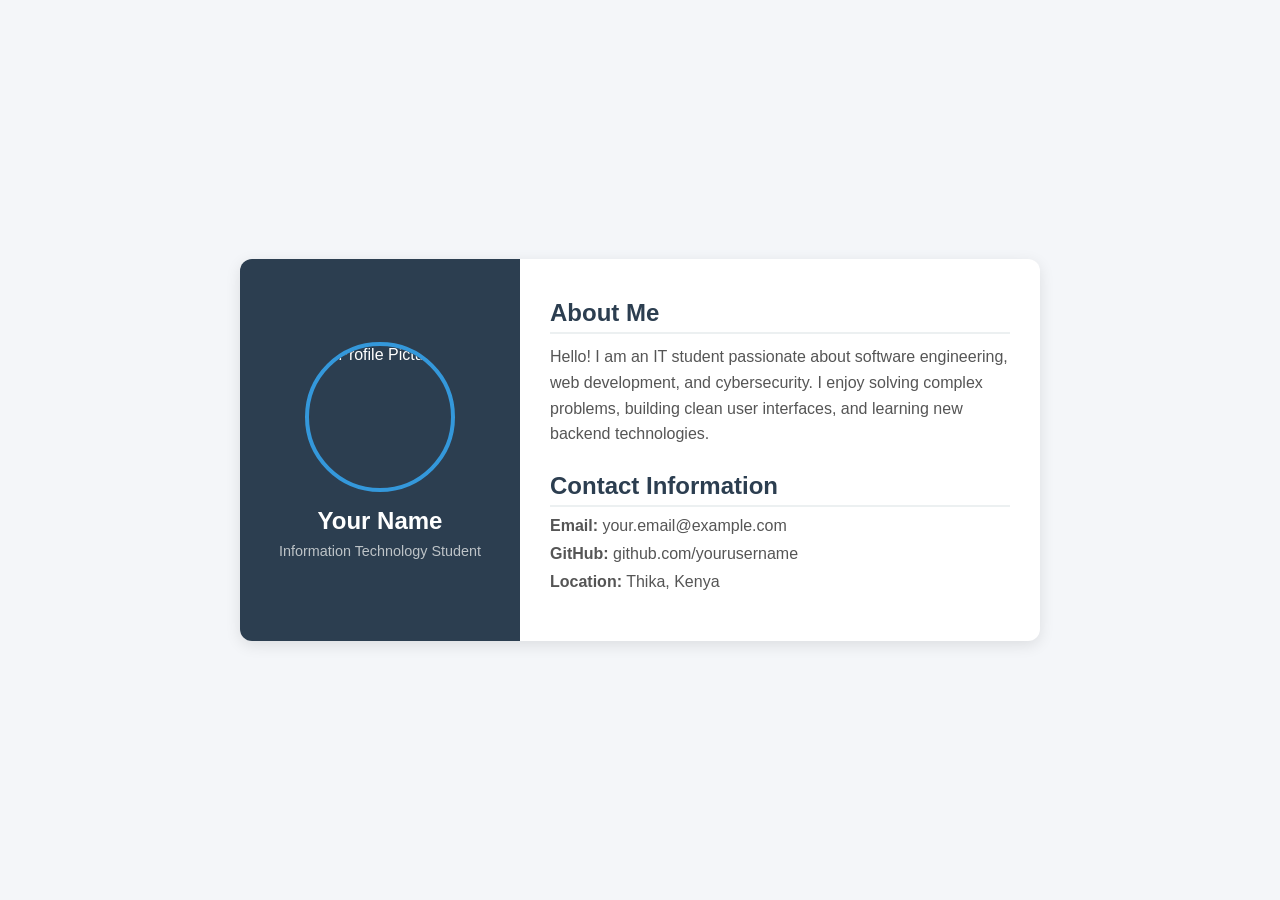
==== BIT3208-Week8-Task1/index.html @ 270de91a "Add Week 8 Responsive Personal Profile and Product Showcase tasks" ====
<!DOCTYPE html>
<html lang="en">
<head>
    <meta charset="UTF-8">
    <meta name="viewport" content="width=device-width, initial-scale=1.0">
    <title>Personal Profile</title>
    <link rel="stylesheet" href="style.css">
</head>
<body>

    <div class="profile-container">
        <div class="profile-sidebar">
            <img src="https://via.placeholder.com/180" alt="Profile Picture" class="profile-img">
            <h1>Your Name</h1>
            <p class="tagline">Information Technology Student</p>
        </div>

        <div class="profile-content">
            <section class="about-section">
                <h2>About Me</h2>
                <p>Hello! I am an IT student passionate about software engineering, web development, and cybersecurity. I enjoy solving complex problems, building clean user interfaces, and learning new backend technologies.</p>
            </section>

            <section class="contact-section">
                <h2>Contact Information</h2>
                <ul class="contact-list">
                    <li><strong>Email:</strong> your.email@example.com</li>
                    <li><strong>GitHub:</strong> github.com/yourusername</li>
                    <li><strong>Location:</strong> Thika, Kenya</li>
                </ul>
            </section>
        </div>
    </div>

</body>
</html>
---- BIT3208-Week8-Task1/style.css ----
/* Reset & Base Styles */
* {
    margin: 0;
    padding: 0;
    box-sizing: border-box;
    font-family: 'Segoe UI', Tahoma, Geneva, Verdana, sans-serif;
}

body {
    background-color: #f4f6f9;
    display: flex;
    justify-content: center;
    align-items: center;
    min-height: 100vh;
    padding: 20px;
}

/* Core Container - Mobile First (Stacked layout) */
.profile-container {
    background-color: #ffffff;
    width: 100%;
    max-width: 800px;
    border-radius: 12px;
    box-shadow: 0 4px 15px rgba(0, 0, 0, 0.1);
    display: flex;
    flex-direction: column; /* Stacked on mobile */
    overflow: hidden;
}

/* Sidebar styling */
.profile-sidebar {
    background-color: #2c3e50;
    color: #ffffff;
    padding: 40px 20px;
    display: flex;
    flex-direction: column;
    align-items: center;
    text-align: center;
}

/* Responsive Image Rule */
.profile-img {
    width: 150px;
    height: 150px;
    max-width: 100%; /* Prevents stretching */
    border-radius: 50%;
    border: 4px solid #3498db;
    object-fit: cover;
    margin-bottom: 15px;
}

.profile-sidebar h1 {
    font-size: 1.5rem;
    margin-bottom: 8px;
}

.profile-sidebar .tagline {
    font-size: 0.9rem;
    color: #bdc3c7;
}

/* Content Panel styling */
.profile-content {
    padding: 40px 30px;
    display: flex;
    flex-direction: column;
    gap: 25px;
}

.profile-content h2 {
    color: #2c3e50;
    margin-bottom: 10px;
    border-bottom: 2px solid #ecf0f1;
    padding-bottom: 5px;
}

.profile-content p {
    color: #555;
    line-height: 1.6;
}

.contact-list {
    list-style: none;
}

.contact-list li {
    margin-bottom: 10px;
    color: #555;
}

/* Media Query for Desktop Views */
@media (min-width: 768px) {
    .profile-container {
        flex-direction: row; /* Switch layout to side-by-side */
    }

    .profile-sidebar {
        width: 35%; /* Fixed ratio for desktop */
        justify-content: center;
    }

    .profile-content {
        width: 65%;
    }
}
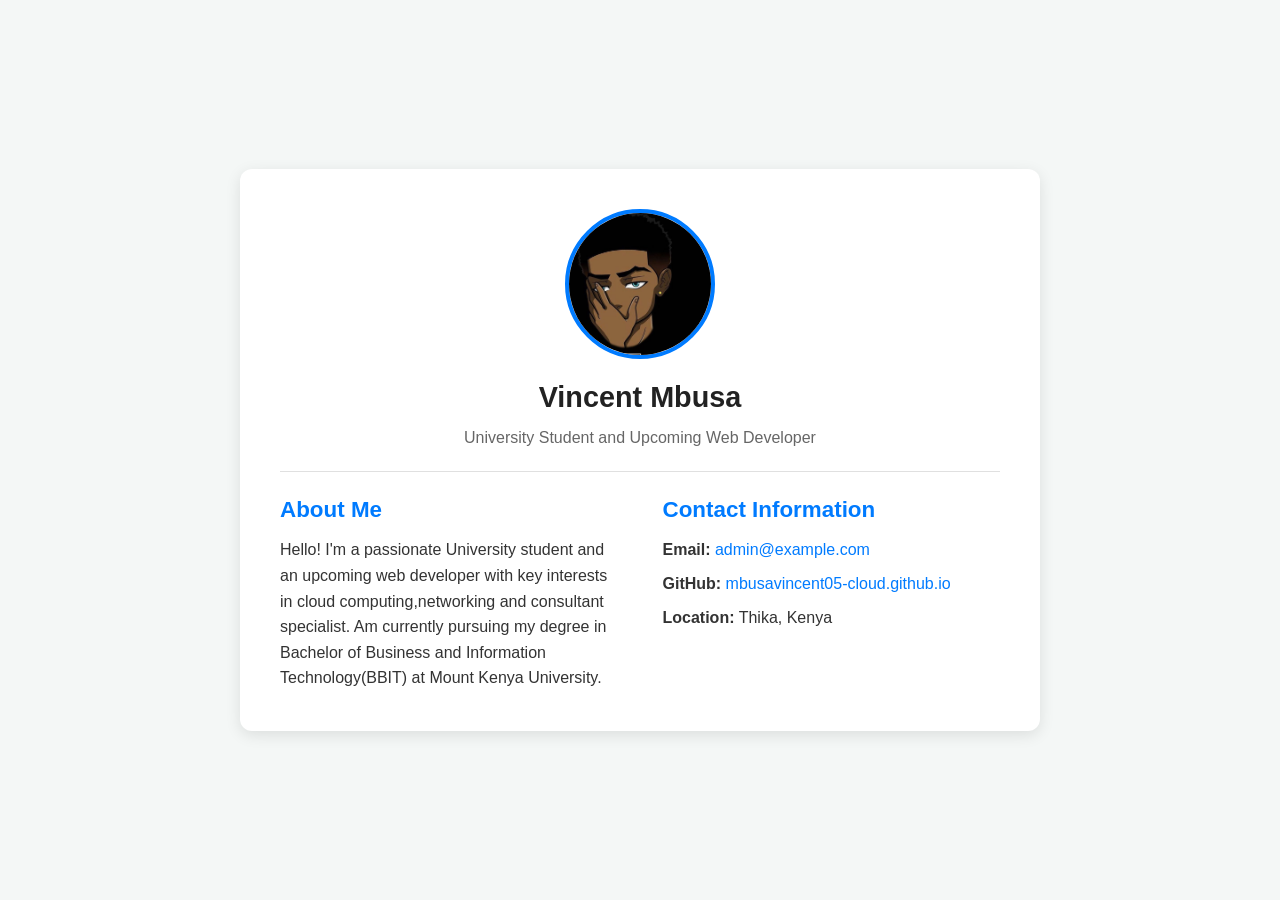
==== commit 5f6a5953: "Updated project files and folders" ====
--- a/BIT3208-Week8-Task1/index.html
+++ b/BIT3208-Week8-Task1/index.html
@@ -9,23 +9,30 @@
 <body>
 
     <div class="profile-container">
-        <div class="profile-sidebar">
-            <img src="https://via.placeholder.com/180" alt="Profile Picture" class="profile-img">
-            <h1>Your Name</h1>
-            <p class="tagline">Information Technology Student</p>
-        </div>
+        <header class="profile-header">
+            <div class="image-wrapper">
+                <img src="my-pic.jpg" alt="Profile Picture" class="responsive-img">
+            </div>
+            <h1 class="profile-name">Vincent Mbusa</h1>
+            <p class="profile-tagline">University Student and Upcoming Web Developer</p>
+        </header>
+
+        <hr class="divider">
 
         <div class="profile-content">
-            <section class="about-section">
+            <section class="profile-section">
                 <h2>About Me</h2>
-                <p>Hello! I am an IT student passionate about software engineering, web development, and cybersecurity. I enjoy solving complex problems, building clean user interfaces, and learning new backend technologies.</p>
+                <p>
+                    Hello! I'm a passionate University student and an upcoming web developer with key interests in cloud computing,networking and consultant specialist.
+                    Am currently pursuing my degree in Bachelor of Business and Information Technology(BBIT) at Mount Kenya University.
+                </p>
             </section>
 
-            <section class="contact-section">
+            <section class="profile-section contact-info">
                 <h2>Contact Information</h2>
-                <ul class="contact-list">
-                    <li><strong>Email:</strong> your.email@example.com</li>
-                    <li><strong>GitHub:</strong> github.com/yourusername</li>
+                <ul>
+                    <li><strong>Email:</strong> <a href="mailto:admin@example.com">admin@example.com</a></li>
+                    <li><strong>GitHub:</strong> <a href="https://github.com/mbusavincent05-cloud.github.io" target="_blank">mbusavincent05-cloud.github.io</a></li>
                     <li><strong>Location:</strong> Thika, Kenya</li>
                 </ul>
             </section>
--- a/BIT3208-Week8-Task1/style.css
+++ b/BIT3208-Week8-Task1/style.css
@@ -1,105 +1,124 @@
-/* Reset & Base Styles */
+/* --- Global Resets & Variables --- */
 * {
     margin: 0;
     padding: 0;
     box-sizing: border-box;
-    font-family: 'Segoe UI', Tahoma, Geneva, Verdana, sans-serif;
 }
 
 body {
-    background-color: #f4f6f9;
+    font-family: 'Segoe UI', Tahoma, Geneva, Verdana, sans-serif;
+    background-color: #f4f7f6;
+    color: #333;
+    line-height: 1.6;
+    padding: 20px;
     display: flex;
     justify-content: center;
     align-items: center;
     min-height: 100vh;
-    padding: 20px;
 }
 
-/* Core Container - Mobile First (Stacked layout) */
+/* --- Main Layout Container --- */
 .profile-container {
     background-color: #ffffff;
     width: 100%;
     max-width: 800px;
     border-radius: 12px;
     box-shadow: 0 4px 15px rgba(0, 0, 0, 0.1);
+    padding: 30px;
     display: flex;
-    flex-direction: column; /* Stacked on mobile */
-    overflow: hidden;
+    flex-direction: column; /* Stack vertically by default on mobile */
+    gap: 20px;
 }
 
-/* Sidebar styling */
-.profile-sidebar {
-    background-color: #2c3e50;
-    color: #ffffff;
-    padding: 40px 20px;
+/* --- Header Styling --- */
+.profile-header {
     display: flex;
     flex-direction: column;
     align-items: center;
     text-align: center;
 }
 
-/* Responsive Image Rule */
-.profile-img {
+/* Responsive Image Implementation */
+.image-wrapper {
     width: 150px;
     height: 150px;
-    max-width: 100%; /* Prevents stretching */
     border-radius: 50%;
-    border: 4px solid #3498db;
-    object-fit: cover;
+    overflow: hidden;
+    border: 4px solid #007bff;
     margin-bottom: 15px;
 }
 
-.profile-sidebar h1 {
-    font-size: 1.5rem;
+.responsive-img {
+    width: 100%;
+    height: 100%;
+    object-fit: cover; /* Ensures the image doesn't distort */
+    display: block;
+}
+
+.profile-name {
+    font-size: 1.8rem;
+    color: #222;
+}
+
+.profile-tagline {
+    color: #666;
+    font-size: 1rem;
+    margin-top: 5px;
+}
+
+.divider {
+    border: 0;
+    height: 1px;
+    background: #e0e0e0;
+}
+
+/* --- Content Sections --- */
+.profile-content {
+    display: flex;
+    flex-direction: column; /* Stack layout segments vertically on mobile */
+    gap: 25px;
+}
+
+.profile-section h2 {
+    color: #007bff;
+    margin-bottom: 10px;
+    font-size: 1.4rem;
+}
+
+.contact-info ul {
+    list-style: none;
+}
+
+.contact-info li {
     margin-bottom: 8px;
 }
 
-.profile-sidebar .tagline {
-    font-size: 0.9rem;
-    color: #bdc3c7;
+.contact-info a {
+    color: #007bff;
+    text-decoration: none;
 }
 
-/* Content Panel styling */
-.profile-content {
-    padding: 40px 30px;
-    display: flex;
-    flex-direction: column;
-    gap: 25px;
+.contact-info a:hover {
+    text-decoration: underline;
 }
 
-.profile-content h2 {
-    color: #2c3e50;
-    margin-bottom: 10px;
-    border-bottom: 2px solid #ecf0f1;
-    padding-bottom: 5px;
-}
-
-.profile-content p {
-    color: #555;
-    line-height: 1.6;
-}
-
-.contact-list {
-    list-style: none;
-}
-
-.contact-list li {
-    margin-bottom: 10px;
-    color: #555;
-}
-
-/* Media Query for Desktop Views */
+/* --- Media Queries for Desktop View (Screens wider than 768px) --- */
 @media (min-width: 768px) {
     .profile-container {
-        flex-direction: row; /* Switch layout to side-by-side */
+        padding: 40px;
     }
 
-    .profile-sidebar {
-        width: 35%; /* Fixed ratio for desktop */
-        justify-content: center;
+    /* Side-by-side arrangement for profile content on larger screens */
+    .profile-content {
+        flex-direction: row; 
+        justify-content: space-between;
     }
 
-    .profile-content {
-        width: 65%;
+    .profile-section {
+        flex: 1; /* Both sections take equal width */
+    }
+    
+    .profile-section:first-child {
+        margin-right: 20px; /* Space between columns */
     }
 }
